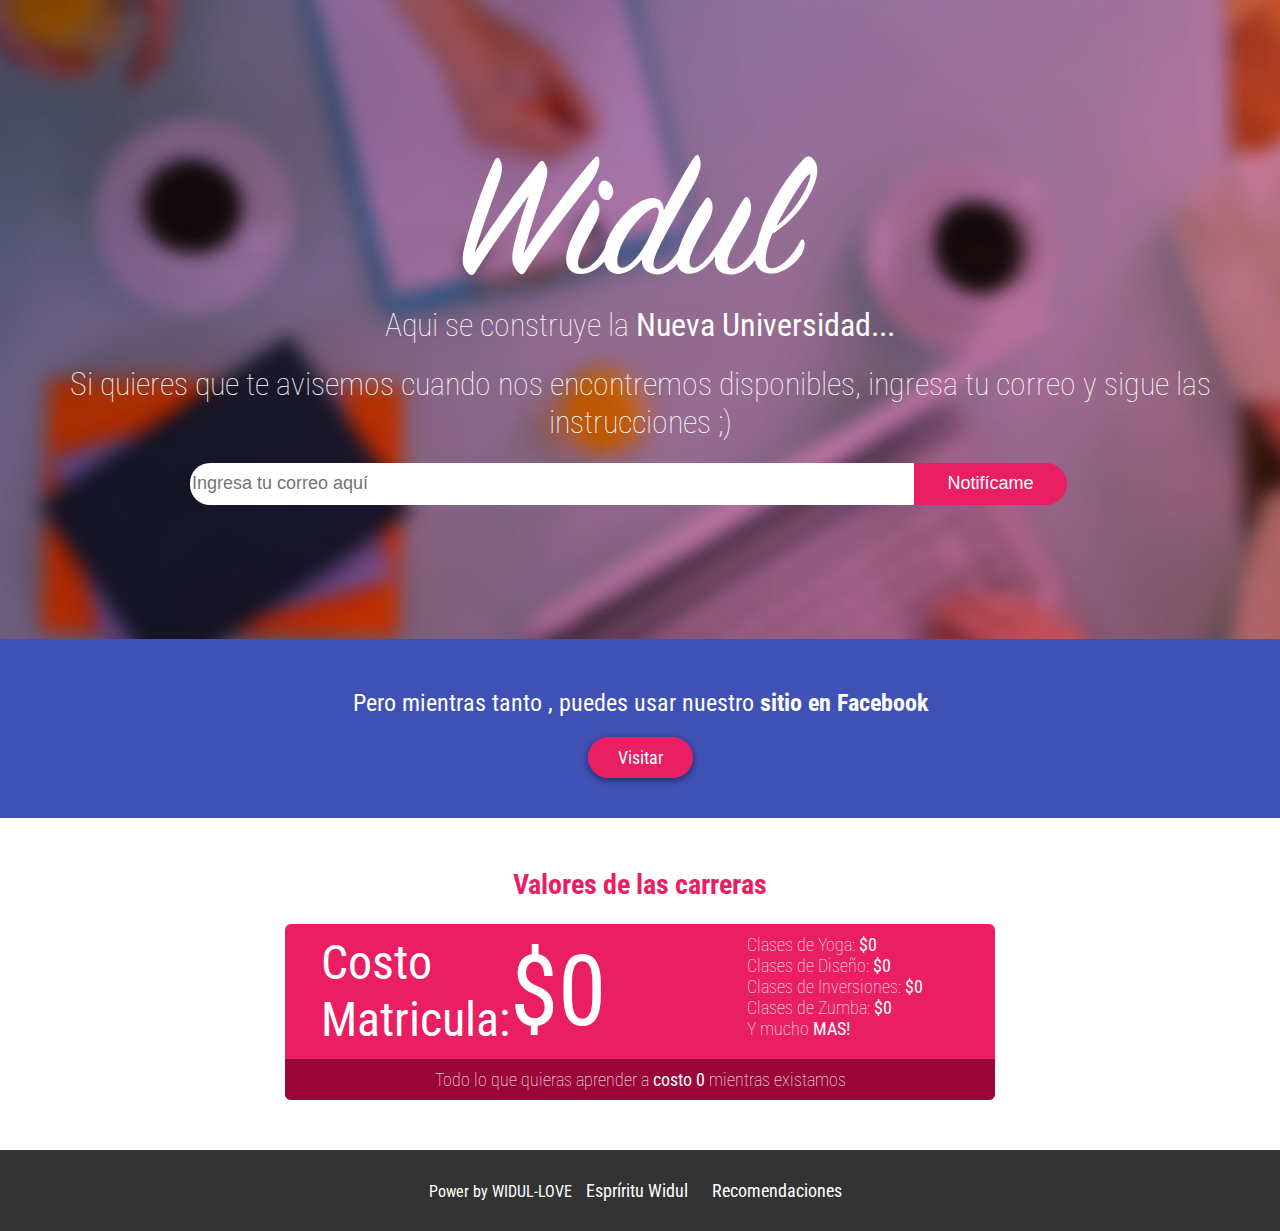
==== index.html @ 9dfad639 "fix footer e invitación a suscribirse" ====
<!DOCTYPE HTML>

<html>

<head>
	<meta http-equiv="Content-Type" content="text/html; charset=UTF-8" />
	<link rel="icon" type="image/png" href="recursos/favicon.png">
	<meta name="viewport" content="width=device-width, initial-scale=1.0">
	<link rel="stylesheet" type="text/css" href="style.css">
	<link href='https://fonts.googleapis.com/css?family=Roboto+Condensed:400,300' rel='stylesheet' type='text/css'>
	<title>Widul</title>
</head>

<body>
	<portada>
		<img src="recursos/logo-widul.svg">
		<h1>Aqui se construye la <strong>Nueva Universidad...</strong></h1>
		<h1>Si quieres que te avisemos cuando nos encontremos disponibles, ingresa tu correo y sigue las instrucciones ;)</h1>

		<!-- Begin MailChimp Signup Form -->
<div id="mc_embed_signup" class="mail_content">
<form action="//widul.us12.list-manage.com/subscribe/post?u=81a19e41e57334f94f79b2d39&amp;id=12fd32f4a8" method="post" id="mc-embedded-subscribe-form" name="mc-embedded-subscribe-form" class="validate" target="_blank" novalidate>
    <div id="mc_embed_signup_scroll">
	
	<input type="email" value="" name="EMAIL" class="email" id="mce-EMAIL" placeholder="Ingresa tu correo aquí" required>
    <!-- real people should not fill this in and expect good things - do not remove this or risk form bot signups-->
    <div style="position: absolute; left: -5000px;" aria-hidden="true"><input type="text" name="b_81a19e41e57334f94f79b2d39_12fd32f4a8" tabindex="-1" value=""></div>
    <div class="clear"><input type="submit" value="Notifícame" name="subscribe" id="mc-embedded-subscribe" class="button boton"></div>
    </div>
</form>
</div>
<!--End mc_embed_signup-->
		
	</portada>
	
	<facebook>
		<p>Pero mientras tanto , puedes usar nuestro <strong>sitio en Facebook</strong></p>
		<a href="https://www.facebook.com/groups/widul/" target="_blank">Visitar</a>
	</facebook>
	<carrera>
		<h2>Valores de las carreras</h2>
		<div>
			<matricula>
				<p>Costo </br>Matricula:</p>
				<span>$0</span>
			</matricula>
			<borde></borde>
			<clases>
				<p>Clases de Yoga: <strong>$0</strong></p>
				<p>Clases de Diseño: <strong>$0</strong></p>
				<p>Clases de Inversiones: <strong>$0</strong></p>
				<p>Clases de Zumba: <strong>$0</strong></p>
				<p>Y mucho <strong>MAS!</strong></p>
			</clases>
			<oferta>Todo lo que quieras aprender a <strong>costo 0</strong> mientras existamos</oferta>
		</div>
	</carrera>

	<footer>
		Power by WIDUL-LOVE

		<a class="link" href="espiritu.html" target="_blank">Espríritu Widul</a>
		<a class="link" href="recomendaciones.html" target="_blank">Recomendaciones</a>

	</footer>

</body>

</html>
---- style.css ----
body{
	margin: 0;
	padding: 0;
	font-family:'Roboto Condensed', sans-serif;, Helvetica, Arial, Sans-serif;
	text-align: center;
}

h1{
	font-weight: lighter;
}

h2{
	font-size: 28px;
	color: #E91E63;
	margin-top: 0;
}

.mail_content{

width: 90%;
margin: auto;
overflow: hidden;
max-width: 900px;


}

.email{
min-width: 200px;
float: left;
width: 80%;


}

a{
	color: white;
	text-decoration: none;
	padding: 10px 30px;
	font-size: 18px;
	background-color: #E91E63;
	border-radius: 30px;
	-webkit-box-shadow: 0px 2px 6px 1px rgba(0,0,0,0.4);
	-moz-box-shadow: 0px 2px 6px 1px rgba(0,0,0,0.4);
	box-shadow: 0px 2px 6px 1px rgba(0,0,0,0.4);
}

a:active{
	background-color: #9C0538;
}

input{

	width: 80%;
	max-width: 900px;
	height: 40px;
	border: 0;
	border-radius: 20px 0 0 20px;
	color: #4D4D4D;
	font-size: 18px;
	text-align: left;


}

.boton{
	border: 0;
    background-color: #E91E63;
    color: white;
    font-size: 18px;
    padding: 10.5px;
    border-radius:0 30px 30px 0;
    width: 17%;
    text-align: center;
    float: left;
    min-width: 120px;
    height: 42px;
}

.boton:active{
	background-color: #9C0538;
}
input, button{
	outline: none;
}

portada{
	background-color: #3F51B5;
	width: 100%;
	display: block;
	color: white;
	text-align: center;
	padding: 150px 0;
	background-image: url("recursos/bg-portada.jpg");
	background-size: cover;
	background-position: center;
}

portada img{
	width: 30%;
	min-width: 320px;
}

facebook{
	display: block;
	background-color: #3F51B5;
	margin-top: -16px;
	text-align: center;
	color: white;
	overflow: hidden;
	padding: 50px 0;
}

facebook p{
	font-size: 24px;
	margin: 0 auto 30px auto;
	width: 90%;

}

carrera{
	display: block;
	padding: 50px 0;
}

carrera div{
	width: 90%;
	max-width: 710px;
	background-color: #E91E63;
	margin: auto;
	border-radius: 6px;
	overflow: hidden;
	color: white;
	text-align: left;
}

matricula{
	display: block;
	width: 55%;
	float: left;
	overflow: hidden;
	padding: 10px 0 10px 5%;
}

matricula p{
	font-size: 48px;
	margin: 0;
	float: left;
}

matricula span{
	float: left;
	font-size: 98px;
}

clases{
	width: 30%;
	float: right;
	padding:10px 5% ;
	display: block;
}

clases p{
	margin: 0;
	font-size: 18px;
	font-weight: lighter;
}

oferta{
	display: block;
	width: 100%;
	text-align: center;
	background-color: #9C0538;
	color: white;
	font-weight: lighter;
	overflow: hidden;
	padding: 10px 0;
	font-size: 18px;
}

footer{
	background-color: #333333;
	padding: 30px 0;
	color: white;
}

footer a{
	margin: 0 10px;
}

.link{
	color: white;
	text-decoration: none;
	padding: 0;
	font-size: 18px;
	background-color: #333333;
	border-radius: none;
	-webkit-box-shadow: none;
	-moz-box-shadow: none;
	box-shadow: none;
}


@media only screen and (max-width: 679px){

	matricula{
	display: block;
	width: 90%;
	float: none;
	overflow: hidden;
	margin: auto;
	padding: 0;
	}

	clases{
	width: 90%;
	float: none;
	padding:10px 0;
	margin: auto;
	text-align: center;
	border-top: 1px solid white;
	}


.boton{
	width: 90%;
	border-radius: 22px;
	margin-top: 20px;
}

.email{
	min-width: 90%;
width: 90%;
border-radius: 22px;
text-align: center;


}

}
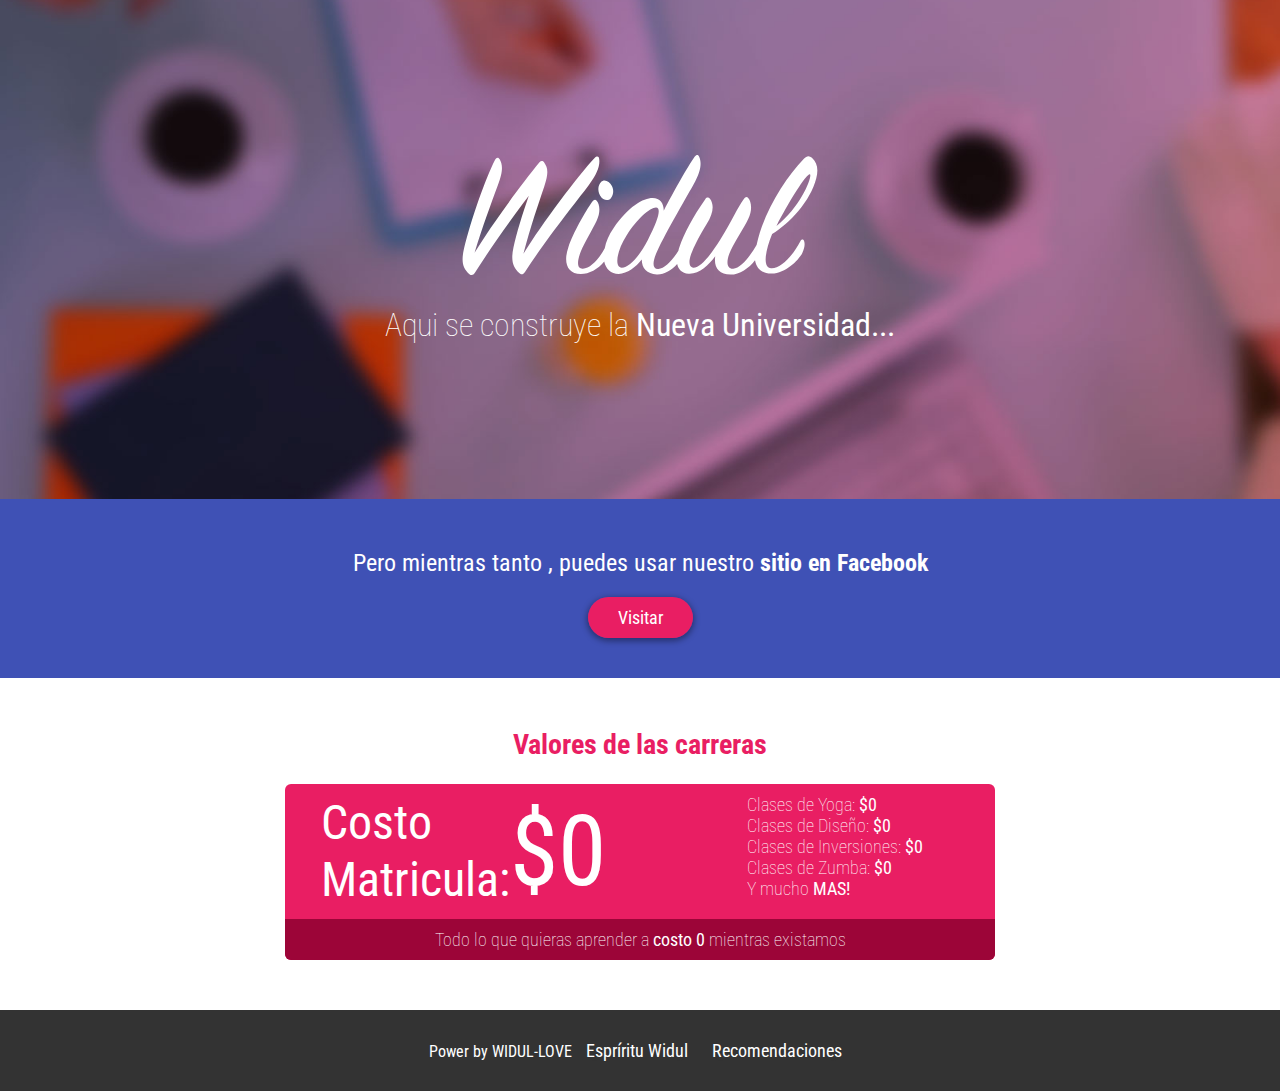
==== commit c58bb516: "clean validation" ====
--- a/index.html
+++ b/index.html
@@ -15,22 +15,6 @@
 	<portada>
 		<img src="recursos/logo-widul.svg">
 		<h1>Aqui se construye la <strong>Nueva Universidad...</strong></h1>
-		<h1>Si quieres que te avisemos cuando nos encontremos disponibles, ingresa tu correo y sigue las instrucciones ;)</h1>
-
-		<!-- Begin MailChimp Signup Form -->
-<div id="mc_embed_signup" class="mail_content">
-<form action="//widul.us12.list-manage.com/subscribe/post?u=81a19e41e57334f94f79b2d39&amp;id=12fd32f4a8" method="post" id="mc-embedded-subscribe-form" name="mc-embedded-subscribe-form" class="validate" target="_blank" novalidate>
-    <div id="mc_embed_signup_scroll">
-	
-	<input type="email" value="" name="EMAIL" class="email" id="mce-EMAIL" placeholder="Ingresa tu correo aquí" required>
-    <!-- real people should not fill this in and expect good things - do not remove this or risk form bot signups-->
-    <div style="position: absolute; left: -5000px;" aria-hidden="true"><input type="text" name="b_81a19e41e57334f94f79b2d39_12fd32f4a8" tabindex="-1" value=""></div>
-    <div class="clear"><input type="submit" value="Notifícame" name="subscribe" id="mc-embedded-subscribe" class="button boton"></div>
-    </div>
-</form>
-</div>
-<!--End mc_embed_signup-->
-		
 	</portada>
 	
 	<facebook>
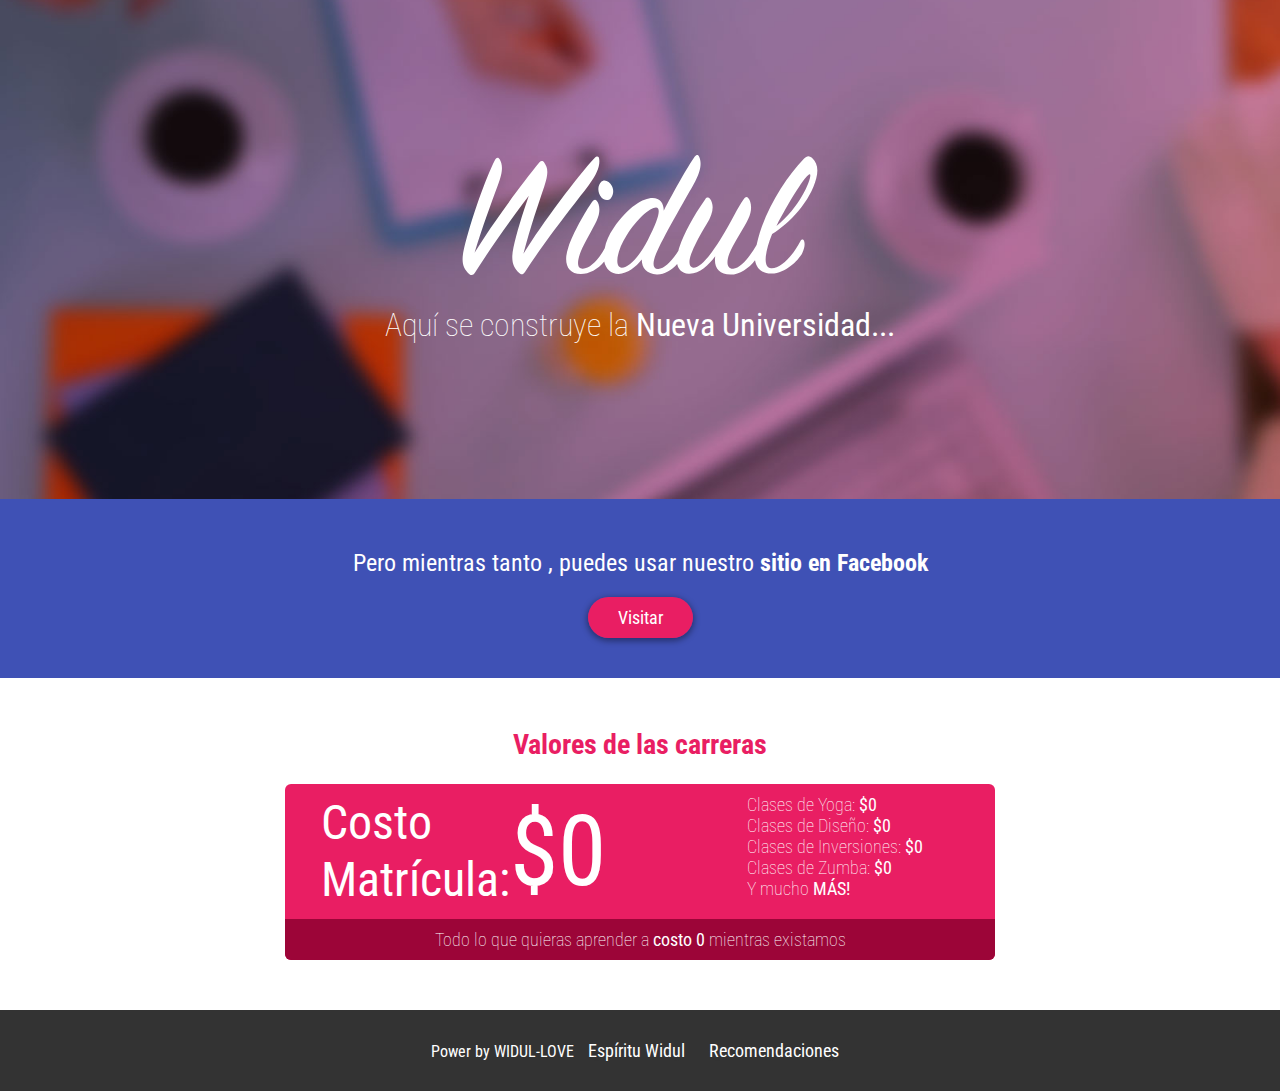
==== commit 8016934b: "acentos" ====
--- a/index.html
+++ b/index.html
@@ -1,53 +1,53 @@
 <!DOCTYPE HTML>
-
 <html>
 
 <head>
-	<meta http-equiv="Content-Type" content="text/html; charset=UTF-8" />
-	<link rel="icon" type="image/png" href="recursos/favicon.png">
-	<meta name="viewport" content="width=device-width, initial-scale=1.0">
-	<link rel="stylesheet" type="text/css" href="style.css">
-	<link href='https://fonts.googleapis.com/css?family=Roboto+Condensed:400,300' rel='stylesheet' type='text/css'>
-	<title>Widul</title>
+    <meta http-equiv="Content-Type" content="text/html; charset=UTF-8" />
+    <link rel="icon" type="image/png" href="recursos/favicon.png">
+    <meta name="viewport" content="width=device-width, initial-scale=1.0">
+    <link rel="stylesheet" type="text/css" href="style.css">
+    <link href='https://fonts.googleapis.com/css?family=Roboto+Condensed:400,300' rel='stylesheet' type='text/css'>
+    <title>Widul</title>
+    <meta property="og:title" content="Widul">
+    <meta property="og:description" content="Vive la experiencia de enseñar">
+    <meta property="og:url" content="http://www.widul.com">
+    <meta property="og:image" content="http://www.widul.com/recursos/fbshare.png" />
+    <meta property="og:image:width" content="1200" />
+    <meta property="og:image:height" content="630" />
 </head>
 
 <body>
-	<portada>
-		<img src="recursos/logo-widul.svg">
-		<h1>Aqui se construye la <strong>Nueva Universidad...</strong></h1>
-	</portada>
-	
-	<facebook>
-		<p>Pero mientras tanto , puedes usar nuestro <strong>sitio en Facebook</strong></p>
-		<a href="https://www.facebook.com/groups/widul/" target="_blank">Visitar</a>
-	</facebook>
-	<carrera>
-		<h2>Valores de las carreras</h2>
-		<div>
-			<matricula>
-				<p>Costo </br>Matricula:</p>
-				<span>$0</span>
-			</matricula>
-			<borde></borde>
-			<clases>
-				<p>Clases de Yoga: <strong>$0</strong></p>
-				<p>Clases de Diseño: <strong>$0</strong></p>
-				<p>Clases de Inversiones: <strong>$0</strong></p>
-				<p>Clases de Zumba: <strong>$0</strong></p>
-				<p>Y mucho <strong>MAS!</strong></p>
-			</clases>
-			<oferta>Todo lo que quieras aprender a <strong>costo 0</strong> mientras existamos</oferta>
-		</div>
-	</carrera>
-
-	<footer>
-		Power by WIDUL-LOVE
-
-		<a class="link" href="espiritu.html" target="_blank">Espríritu Widul</a>
-		<a class="link" href="recomendaciones.html" target="_blank">Recomendaciones</a>
-
-	</footer>
-
+    <portada>
+        <img src="recursos/logo-widul.svg">
+        <h1>Aquí se construye la <strong>Nueva Universidad...</strong></h1>
+    </portada>
+    <facebook>
+        <p>Pero mientras tanto , puedes usar nuestro <strong>sitio en Facebook</strong></p>
+        <a href="https://www.facebook.com/groups/widul/" target="_blank">Visitar</a>
+    </facebook>
+    <carrera>
+        <h2>Valores de las carreras</h2>
+        <div>
+            <matricula>
+                <p>Costo </br>Matrícula:</p>
+                <span>$0</span>
+            </matricula>
+            <borde></borde>
+            <clases>
+                <p>Clases de Yoga: <strong>$0</strong></p>
+                <p>Clases de Diseño: <strong>$0</strong></p>
+                <p>Clases de Inversiones: <strong>$0</strong></p>
+                <p>Clases de Zumba: <strong>$0</strong></p>
+                <p>Y mucho <strong>MÁS!</strong></p>
+            </clases>
+            <oferta>Todo lo que quieras aprender a <strong>costo 0</strong> mientras existamos</oferta>
+        </div>
+    </carrera>
+    <footer>
+        Power by WIDUL-LOVE
+        <a class="link" href="espiritu.html" target="_blank">Espíritu Widul</a>
+        <a class="link" href="recomendaciones.html" target="_blank">Recomendaciones</a>
+    </footer>
 </body>
 
-</html>+</html>
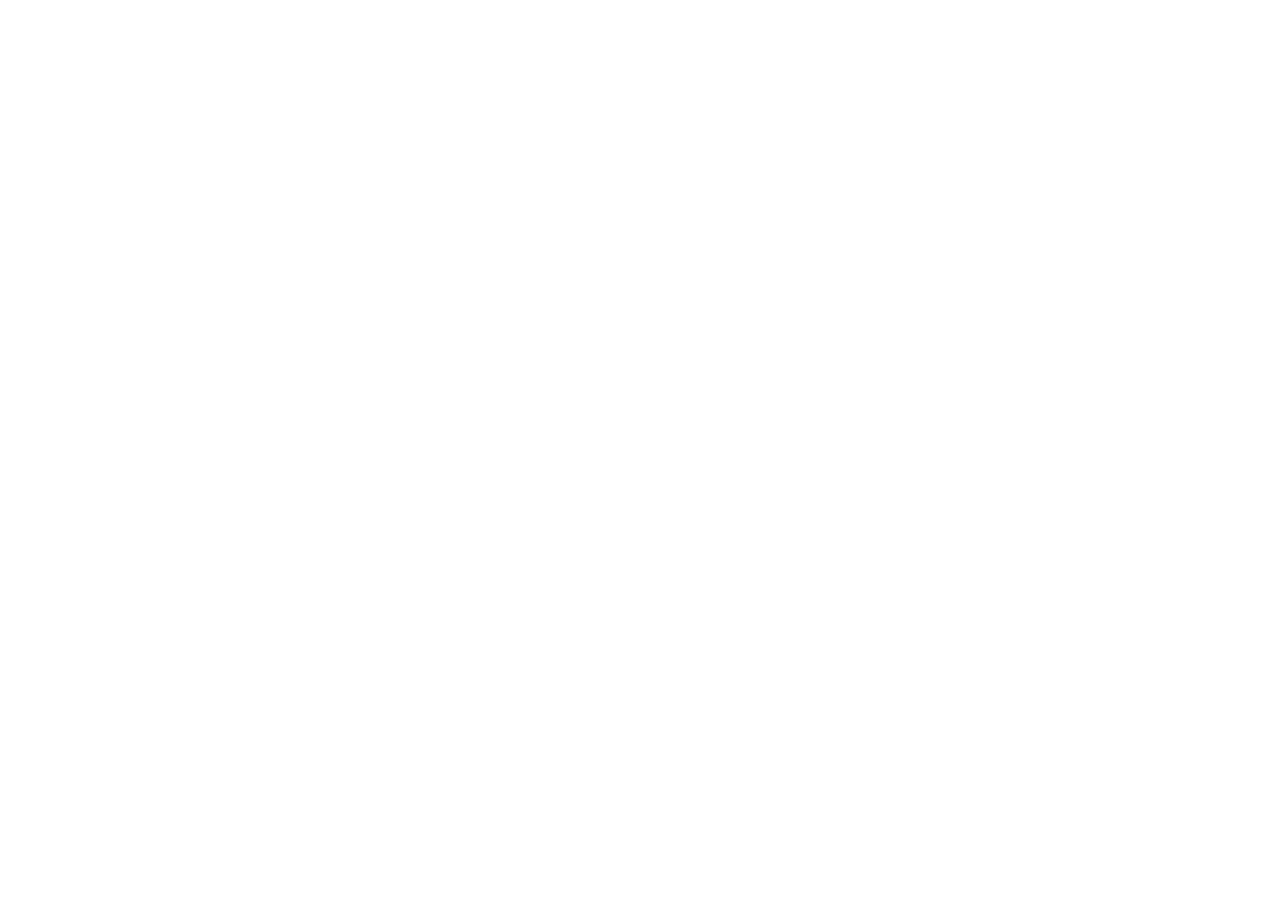
==== commit 9d27a285: "redirect" ====
--- a/index.html
+++ b/index.html
@@ -14,7 +14,16 @@
     <meta property="og:image" content="http://www.widul.com/recursos/fbshare.png" />
     <meta property="og:image:width" content="1200" />
     <meta property="og:image:height" content="630" />
+    <meta http-equiv="refresh" content="0;URL=http://widulapp.azurewebsites.net/">
 </head>
+
+<script language="javascript">
+
+      
+window.location = "http://widulapp.azurewebsites.net/";
+
+
+</script>
 
 <body>
     <portada>
